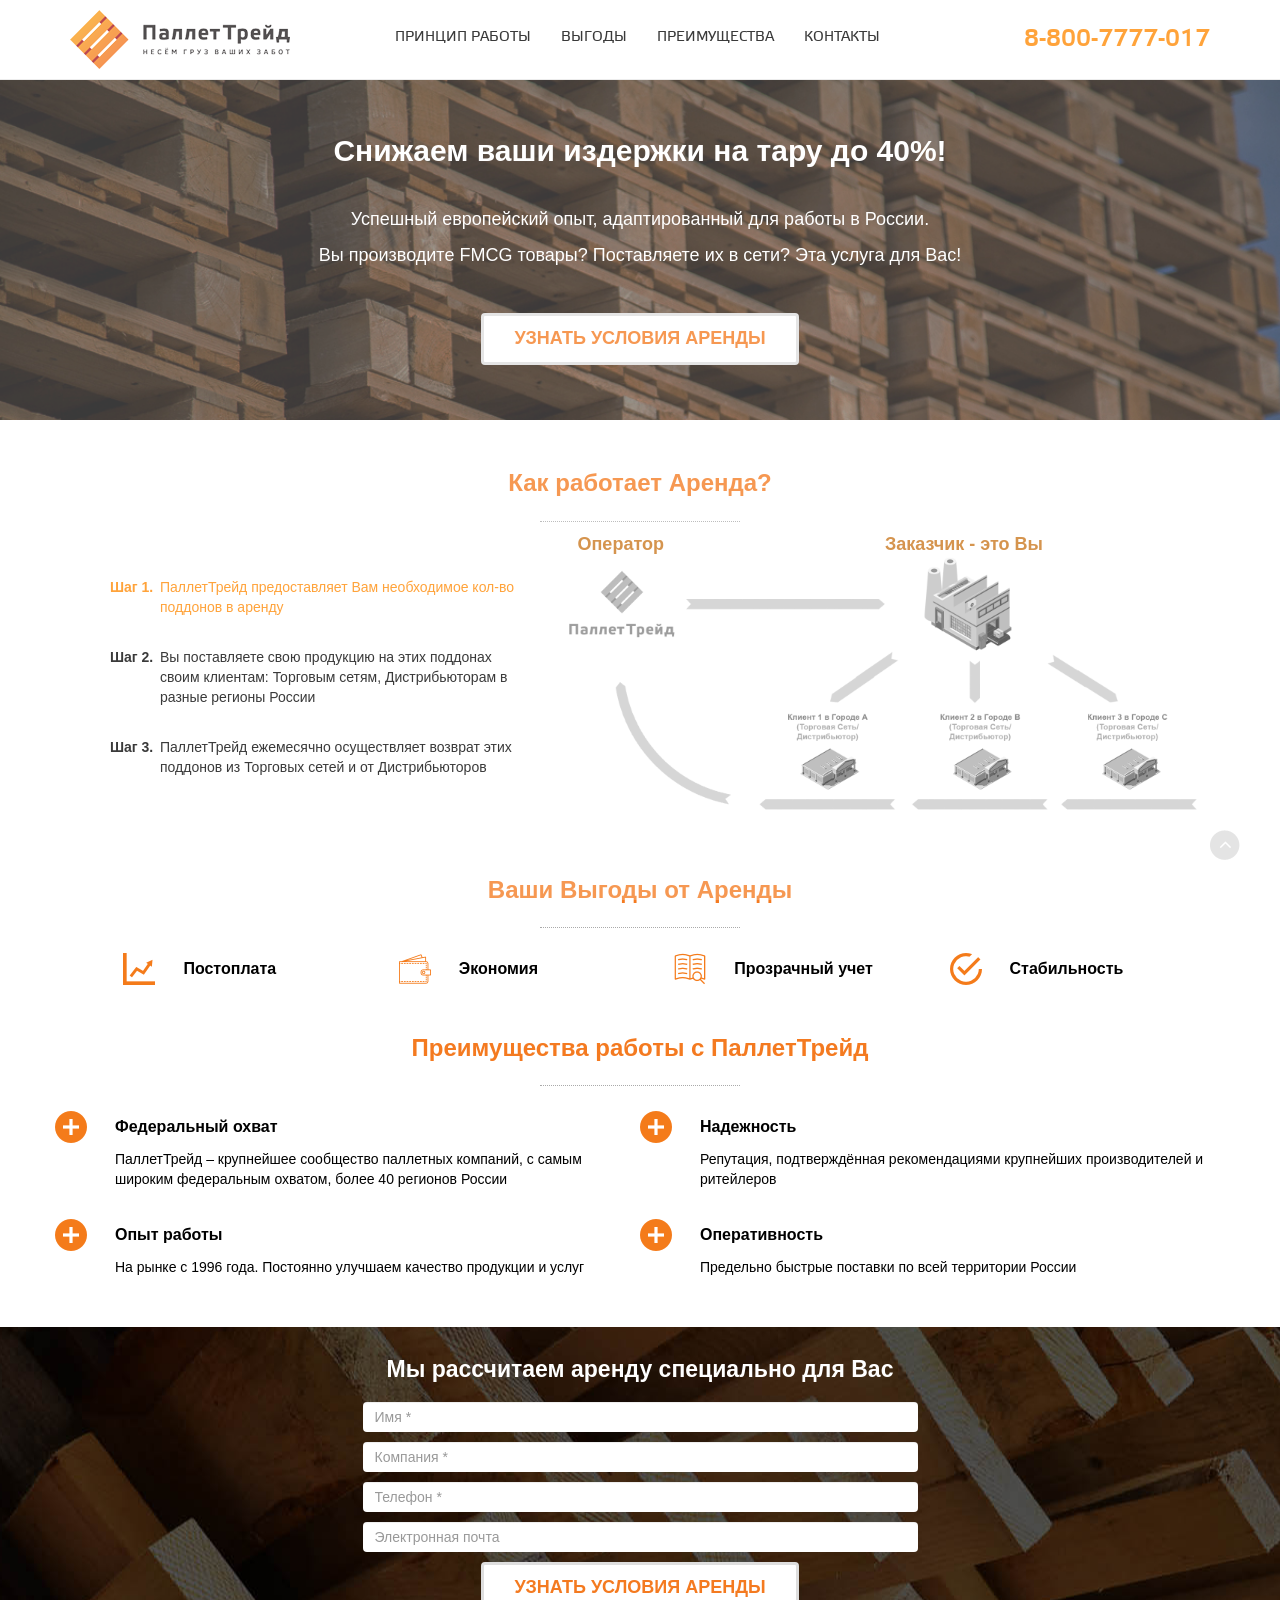
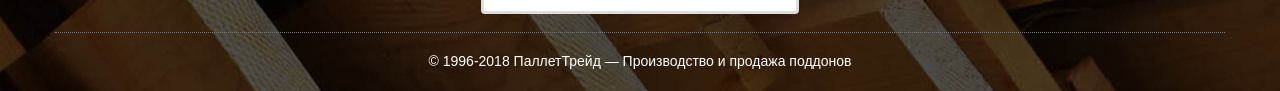
==== index.html @ 293eb20e "commit" ====
<!doctype html>
<html lang="ru">
<head>
    <!-- Define Charset -->
    <meta charset="UTF-8">
<!-- Google Tag Manager -->
<script>(function(w,d,s,l,i){w[l]=w[l]||[];w[l].push({'gtm.start':
new Date().getTime(),event:'gtm.js'});var f=d.getElementsByTagName(s)[0],
j=d.createElement(s),dl=l!='dataLayer'?'&l='+l:'';j.async=true;j.src=
'https://www.googletagmanager.com/gtm.js?id='+i+dl;f.parentNode.insertBefore(j,f);
})(window,document,'script','dataLayer','GTM-KV9QL2P');</script>
<!-- End Google Tag Manager -->
    <!-- Page Title -->
    <title>Аренда паллет</title>

    <!-- Responsive Metatag -->
    <meta name="viewport" content="width=device-width, initial-scale=1.0">
    <!-- Favicon -->
    <link rel="shortcut icon" href="assets/img/favicon.png">
    <!-- Stylesheet  -->
    <link rel="stylesheet" href="assets/fonts/Etelka-Web/stylesheet.css">
    <link rel="stylesheet" href="assets/css/font-awesome.min.css">
    <link rel="stylesheet" href="assets/css/animate.css">
    <link rel="stylesheet" href="assets/css/bootstrap.min.css">
    <link rel="stylesheet" href="assets/css/style.css">
    <link rel="stylesheet" href="assets/css/anim.css">
    <link rel="stylesheet" href="assets/css/media-queries.css">
</head>
<body>
<!-- Google Tag Manager (noscript) -->
<noscript><iframe src="https://www.googletagmanager.com/ns.html?id=GTM-KV9QL2P"
height="0" width="0" style="display:none;visibility:hidden"></iframe></noscript>
<!-- End Google Tag Manager (noscript) -->
<!-- Loader -->
<div class="loader">
    <div class="loader-img"></div>
</div>

<!-- Top menu -->
<nav class="navbar navbar-default navbar-fixed-top white-menu">
    <div class="container">
        <div class="navbar-header">
            <a href="/" class="logo-mobile">
                <img src="assets/img/logo-mobile.png"/>
            </a>
            <a href="tel:88007777017" class="phone-mobile"><i class="fa fa-phone"></i></a>
            <button type="button" class="navbar-toggle collapsed" data-toggle="collapse" data-target="#navbar-2"
                    aria-expanded="false" aria-controls="navbar">
                <span class="sr-only">Навигация</span>
                <span class="icon-bar"></span>
                <span class="icon-bar"></span>
                <span class="icon-bar"></span>
            </button>
        </div>
        <div id="navbar-2" class="navbar-collapse collapse">
            <a class="logo" href="#"><img src="assets/img/logo.png" alt="logo brand"></a>
            <ul class="nav navbar-nav main-menu">
                <li><a class="scroll-link" href="#services">Принцип работы</a></li>
                <li><a class="scroll-link" href="#more-services">Выгоды</a></li>
                <li><a class="scroll-link" href="#advantages">Преимущества</a></li>
                <li><a class="scroll-link" href="#footer">Контакты</a></li>
            </ul>
            <div class="contacts-top">
                <p class="one-phone">8-800-7777-017</p>
            </div>
        </div>
    </div>
</nav>

<section class="slider top-content">
    <div class="container">
        <div class="row">
            <div class="col-sm-8 col-sm-offset-2 text">
                <h1>Снижаем ваши издержки на тару до 40%!</h1>
                <p>Успешный европейский опыт, адаптированный для работы в России.</p>
                <p class="p-last">Вы производите FMCG товары? Поставляете их в сети? Эта услуга для Вас!</p>
                <div class="text-center">
                    <a class="btn btn-default scroll-link" href="#footer">УЗНАТЬ УСЛОВИЯ АРЕНДЫ</a>
                </div>
            </div>
        </div>
    </div>
</section>

<!-- Services -->
<section class="services-container section-container product-section">
    <div class="container">
        <div class="row title">
            <div class="col-sm-12" style="text-align: center;">
                <h3><b><span style="color: #f47a20;">Как работает Аренда?</span></b></h3>
                <div class="divider-1 wow fadeInUp"><span></span></div>
            </div>
        </div>
        <div class="row">
            <div class="col-md-5">
                <ul class="steps-pannel">
                    <li class="active step__first">
                        <span class="step__item step__num">Шаг 1.</span>
                        <span class="step__item step__desc">
                            ПаллетТрейд предоставляет Вам необходимое кол-во поддонов в аренду
                        </span>
                    </li>
                    <li class="">
                        <span class="step__item step__num">Шаг 2.</span>
                        <span class="step__item step__desc">
                            Вы поставляете свою продукцию на этих поддонах своим клиентам: Торговым сетям,
                            Дистрибьюторам в разные регионы России
                        </span>
                    </li>
                    <li class="">
                        <span class="step__item step__num">Шаг 3.</span>
                        <span class="step__item step__desc">
                            ПаллетТрейд ежемесячно осуществляет возврат этих поддонов из Торговых сетей и от
                            Дистрибьюторов
                        </span>
                    </li>
                </ul>
            </div>
            <div class="col-md-7">
                <div class="pt-shema" data-anim-type="four-steps">
                    <div class="shema-arc-motion obj3" id="obj4">
                        <div>
                            <img src="assets/img/anim-arenda/500x500-pallet5.png" alt=""/>
                        </div>
                    </div>
                    <div class="shema-arc-motion obj4" id="obj0">
                        <img src="assets/img/anim-arenda/500x500-pallet2.png" alt=""/>
                    </div>
                    <div class="shema-arc-motion obj5" id="obj1">
                        <img src="assets/img/anim-arenda/500x500-pallet2.png" alt=""/>
                    </div>
                    <div class="shema-arc-motion obj6" id="obj2">
                        <img src="assets/img/anim-arenda/500x500-pallet2.png" alt=""/>
                    </div>
                    <div class="shema-arc-motion obj7" id="obj3">
                        <img src="assets/img/anim-arenda/500x500-pallet2.png" alt=""/>
                    </div>
                    <img src="assets/img/anim-arenda/1740x800-arrow1-act.png" class="shema-background shema-main"
                         id="arrow1-act" alt=""/>
                    <img src="assets/img/anim-arenda/1740x800-arrow1-pas.png" class="shema-background"
                         id="arrow1-pas" alt=""/>
                    <img src="assets/img/anim-arenda/1740x800-arrow2-act.png" class="shema-background"
                         id="arrow2-act" alt=""/>
                    <img src="assets/img/anim-arenda/1740x800-arrow2-pas.png" class="shema-background"
                         id="arrow2-pas" alt=""/>
                    <img src="assets/img/anim-arenda/1740x800-arrows1-act.png" class="shema-background"
                         id="arrows1-act" alt=""/>
                    <img src="assets/img/anim-arenda/1740x800-arrows1-pas.png" class="shema-background"
                         id="arrows1-pas" alt=""/>
                    <img src="assets/img/anim-arenda/1740x800-arrows2-act.png" class="shema-background"
                         id="arrows2-act" alt=""/>
                    <img src="assets/img/anim-arenda/1740x800-arrows2-pas.png" class="shema-background"
                         id="arrows2-pas" alt=""/>
                    <img src="assets/img/anim-arenda/1740x800-factory-act.png" class="shema-background"
                         id="point1-act" alt=""/>
                    <img src="assets/img/anim-arenda/1740x800-factory-pas.png" class="shema-background"
                         id="point1-pas" alt=""/>
                    <img src="assets/img/anim-arenda/1740x800-shops-act.png" class="shema-background"
                         id="point2-act" alt=""/>
                    <img src="assets/img/anim-arenda/1740x800-shops-pas.png" class="shema-background"
                         id="point2-pas" alt=""/>
                    <img src="assets/img/anim-arenda/1740x800-logo-act.png" class="shema-background"
                         id="point3-act" alt=""/>
                    <img src="assets/img/anim-arenda/1740x800-logo-pas.png" class="shema-background"
                         id="point3-pas" alt=""/>
                    <div class="point1-name">Оператор</div>
                    <div class="point2-name">Заказчик - это Вы</div>
                </div>
            </div>
        </div>
    </div>
</section>

<!-- More services -->
<section class="more-services-container more-services">
    <div class="container">
        <div class="row title">
            <div class="col-sm-12" style="text-align: center;">
                <h3><b><span style="color: #f47a20;">Ваши Выгоды от Аренды</span></b></h3>
                <div class="divider-1 wow fadeInUp"><span></span></div>
            </div>
        </div>
        <div class="row" style="padding-left: 6%">
            <div class="col-md-3 iconned-col icon1">
                <p class="p">Постоплата</p>
            </div>
            <div class="col-md-3 iconned-col icon2">
                <p class="p">Экономия</p>
            </div>
            <div class="col-md-3 iconned-col icon3">
                <p class="p">Прозрачный учет</p>
            </div>
            <div class="col-md-3 iconned-col icon4">
                <p class="p">Стабильность</p>
            </div>
        </div>
    </div>
</section>

<!-- Blog -->
<section class="advantages-container">
    <div class="container">
        <div class="row title">
            <div class="col-sm-12" style="text-align: center;">
                <h3><b><span style="color: #f47a20;">Преимущества работы с ПаллетТрейд</span></b></h3>
                <div class="divider-1 wow fadeInUp"><span></span></div>
            </div>
        </div>
        <div class="row">
            <div class="col-sm-6 iconned-col icon5 wow fadeInLeft">
                <p class="p">Федеральный охват</p>
                <div>
                    <p>
                        ПаллетТрейд – крупнейшее сообщество паллетных компаний, с самым широким федеральным
                        охватом, более 40 регионов России
                    </p>
                </div>
            </div>
            <div class="col-sm-6 iconned-col icon5 wow fadeInLeft">
                <p class="p">Надежность</p>
                <div>
                    <p>Репутация, подтверждённая рекомендациями крупнейших производителей и ритейлеров</p>
                </div>
            </div>
        </div>
        <div class="row">
            <div class="col-sm-6 iconned-col icon5 wow fadeInLeft">
                <p class="p">Опыт работы</p>
                <div>
                    <p>На рынке с 1996 года. Постоянно улучшаем качество продукции и услуг</p>
                </div>
            </div>
            <div class="col-sm-6 iconned-col icon5 wow fadeInLeft">
                <p class="p">Оперативность</p>
                <div>
                    <p>Предельно быстрые поставки по всей территории России</p>
                </div>
            </div>
        </div>
    </div>
</section>

<!-- Footer -->

<footer>
    <section class="cta generic footer-container">
        <div class="container">
            <div class="row">
                <div class="col-sm-8 col-sm-offset-2 text">
                    <h3>Мы рассчитаем аренду специально для Вас</h3>
                </div>
            </div>
            <div class="row">
                <div class="col-sm-6 col-sm-offset-3">
                    <form enctype="multipart/form-data" method="post" id="feedback-form" accept-charset="utf-8"
                          class="row suscribe">
                        <div class="col-sm-12">
                            <input type="text" name="name" id="name" required placeholder="Имя *"
                                   x-autocompletetype="name" class="form-control">
                            <input name="comp" id="comp" required placeholder="Компания *" class="form-control">
                            <input name="tel" id="tel" required placeholder="Телефон *" class="form-control">
                            <input type="email" name="email" id="email" placeholder="Электронная почта"
                                   class="form-control">
                        </div>
                        <div class="text-center">
                            <button type="submit" id="submitFF" class="btn btn-default text-center">
                                УЗНАТЬ УСЛОВИЯ АРЕНДЫ
                            </button>
                        </div>
                    </form>
                </div>
            </div>
            <div class="row">
                <div class="footer-copyright">
                    &copy; 1996-2018 ПаллетТрейд — Производство и продажа поддонов
                </div>
            </div>
        </div>
    </section>
</footer>

<a href="#" class="scrollup"><i class="fa fa-angle-up"></i></a>

<!-- ======================= JQuery libs =========================== -->
<!-- jQuery -->
<script src="assets/js/jquery-1.11.1.min.js"></script>

<!-- Bootstrap -->
<script src="assets/js/bootstrap.min.js"></script>
<script src="assets/js/waypoints.min.js"></script>

<!--Scroll To-->
<!--<script src="js/nav/jquery.scrollTo.js"></script>-->
<!--<script src="js/nav/jquery.nav.js"></script>-->

<!-- Responsive Video -->
<!--<script src="js/jquery.fitvids.min.js"></script>-->
<!--<script src="js/jquery.placeholder.min.js"></script>-->

<!-- Fixed menu -->
<script src="assets/js/jquery-scrolltofixed.js"></script>

<!-- Video -->
<!--<script src="js/jquery.mb.YTPlayer.js"></script>-->

<!-- Custom -->
<script src="assets/js/script.js" type="text/javascript"></script>
<script src="assets/js/wow.min.js"></script>
<script src="assets/js/jquery.validate.min.js" type="text/javascript"></script>

<!-- Animate -->
<script type="text/javascript" src="assets/js/animate_schema.js"></script>
<script type="text/javascript">
    var animType = 'arenda';
</script>
<!-- ======================= End JQuery libs ======================= -->
</body>
</html>
---- assets/fonts/Etelka-Web/stylesheet.css ----
/* Generated by Font Squirrel (http://www.fontsquirrel.com) on October 8, 2015 */



@font-face {
    font-family: 'Etelka-Medium';
    src: url('etelkamedium-webfont.eot');
    src: local('Etelka-Medium'),
         url('etelkamedium-webfont.eot?#iefix') format('embedded-opentype'),
         url('etelkamedium-webfont.woff2') format('woff2'),
         url('etelkamedium-webfont.woff') format('woff'),
         url('etelkamedium-webfont.ttf') format('truetype'),
         url('etelkamedium-webfont.svg#etelka_medium_proregular') format('svg');
    font-weight: normal;
    font-style: normal;

}




@font-face {
    font-family: 'Etelka-Text';
    src: url('etelkatext-webfont.eot');
    src: local('Etelka-Text'),
         url('etelkatext-webfont.eot?#iefix') format('embedded-opentype'),
         url('etelkatext-webfont.woff2') format('woff2'),
         url('etelkatext-webfont.woff') format('woff'),
         url('etelkatext-webfont.ttf') format('truetype'),
         url('etelkatext-webfont.svg#etelka_text_proregular') format('svg');
    font-weight: normal;
    font-style: normal;

}
---- assets/css/style.css ----
a {
    text-decoration: none;
    outline: none;
    color: #ff8200;
}

a:hover, a:focus, a:active {
    color: #c9751a;
}

a:focus {
    text-decoration: none;
    outline: none;
}

a:hover {
    text-decoration: underline;
    outline: none;
}

body {
    padding-top: 79px;
    background: #fff;
    color: #333;
}

footer {
    color: #fff;
    padding: 40px 0 0 0;
}

footer h3 {
    margin-bottom: 20px;
    color: #fff;
    font-size: 23px;
    text-align: center;
}

.footer-social {
    padding-top: 20px;
}

.footer-social a {
    display: inline-block;
    width: 60px;
    height: 60px;
    margin-right: 6px;
    margin-bottom: 10px;
    padding-top: 7px;
    background: #666;
    -moz-border-radius: 50%;
    -webkit-border-radius: 50%;
    border-radius: 50%;
    font-size: 32px;
    color: #ddd;
    line-height: 40px;
    text-align: center;
}

.footer-social a:hover, .footer-social a:focus {
    background: #777;
    color: #eee;
}

.footer-social a i {
    vertical-align: middle;
}

.footer-copyright {
    margin-top: 18px;
    padding-top: 18px;
    border-top: 1px dotted #777;
}

.footer-copyright a {
    color: #ddd;
}

.footer-copyright a:hover, .footer-copyright a:focus {
    color: #eee;
}

h1, h2, h3, h4, h5, h6 {
    color: #333;
    /*	font-family: 'Raleway', sans-serif;*/
    font-weight: bold;
}

h1 {
    font-size: 30px;
    color: #fff;
}

h2 {
    font-size: 28px;
}

h3 {
    font-size: 24px;
}

h4 {
    font-size: 18px;
}

h5 {
    font-size: 14px;
}

h6 {
    font-size: 12px;
}

iframe {
    border: 0;
}

img {
    max-width: 100%;
}

p {
    color: #000000;
    font-size: 14px;
    font-weight: normal;
}

.p {
    padding-top: 5px;
    font-size: 16px;
    font-weight: bold;
}

/***** Loader *****/
.loader {
    position: fixed;
    top: 0;
    left: 0;
    right: 0;
    bottom: 0;
    width: 100%;
    height: 100%;
    background: #fff;
    overflow: hidden !important;
    z-index: 99999;
}

.loader-img {
    position: absolute;
    left: 50%;
    top: 50%;
    margin: -30px 0 0 -30px;
    width: 60px;
    height: 60px;
    background: url(../img/loading.gif) center center no-repeat;
}

.btn-default {
    background: #fff;
    border: solid 3px #dedede;
    color: #f47a20;
    font-size: 18px;
    font-weight: bolder;
    padding: 10px 30px;
    -webkit-transition: all 0.3s;
    -moz-transition: all 0.3s;
    transition: all 0.3s;
}

.btn-default:hover {
    background: transparent;
    border: solid 3px #f47a20;
    color: #f47a20;
}

.advantages-container {
    padding-top: 30px;
}

/***** More services *****/

.more-services {
    padding-top: 30px;
}

.more-services-box {
    margin-top: 30px;
    text-align: left;
}

.more-services-box .more-services-box-icon {
    width: 60px;
    height: 60px;
    margin: 0 auto;

    background: #ff8a38; /* Old browsers */
    background: -moz-linear-gradient(top, #ffb24b 0%, #ff8a38 100%); /* FF3.6+ */
    background: -webkit-gradient(linear, left top, left bottom, color-stop(0%, #ffb24b), color-stop(100%, #ff8a38)); /* Chrome,Safari4+ */
    background: -webkit-linear-gradient(top, #ffb24b 0%, #ff8a38 100%); /* Chrome10+,Safari5.1+ */
    background: -o-linear-gradient(top, #ffb24b 0%, #ff8a38 100%); /* Opera 11.10+ */
    background: -ms-linear-gradient(top, #ffb24b 0%, #ff8a38 100%); /* IE10+ */
    background: linear-gradient(to bottom, #ffb24b 0%, #ff8a38 100%); /* W3C */
    filter: progid:DXImageTransform.Microsoft.gradient(startColorstr='#ffb24b', endColorstr='#ff8a38', GradientType=0); /* IE6-9 */

    font-size: 32px;
    color: #fff;
    line-height: 60px;
    text-align: center;
    -moz-border-radius: 50%;
    -webkit-border-radius: 50%;
    border-radius: 50%;
}

.more-services-box h3 {
    margin-top: 0;
    padding: 0 0 10px 0;
}

.cta {
    background: #013371;
    color: #fff;
    text-align: center;
}

.cta h2 {
    color: #fff;
    font-size: 28px;
    text-transform: uppercase;
    font-weight: 600;
    word-spacing: -4px;
}

.cta a.btn-default {
    background: #fff;
    border: none;
    color: #f47a20
}

.cta a.btn-default:hover {
    background: #fff;
    color: #f47a20;
    border: solid 3px #f47a20;
}

.features {
    background: #fff;
}

.features .item {
    text-align: center;
    margin-bottom: 60px;
}

.features .item h2 {
    font-size: 20px;
    margin-top: 25px;
    text-transform: uppercase;
}

.features .item i {
    border-radius: 50px;
    border: solid 2px #e9eef1;
    color: #027bef;
    display: inline-block;
    font-size: 36px;
    margin-bottom: 10px;
    padding: 20px;
    width: 96px;
    height: 96px;
}

.features .item:hover a i {
    background: #027bef;
    color: #fff;
    border: solid 2px #027bef;
}

.form-control {
    border: none;
    border-radius: 4px;
    height: 30px;
    margin-bottom: 10px;
}

.form-control2 {
    /*	display:block; */
    width: 45%;
    height: 34px;
    padding: 6px 12px;
    font-size: 14px;
    line-height: 1.428571429;
    color: #555;
    vertical-align: middle;
    background: #fff none;
    border: 1px solid #ccc;
    border-radius: 4px;
    -webkit-box-shadow: inset 0 1px 1px rgba(0, 0, 0, 0.075);
    box-shadow: inset 0 1px 1px rgba(0, 0, 0, 0.075);
    -webkit-transition: border-color ease-in-out .15s, box-shadow ease-in-out .15s;
    transition: border-color ease-in-out .15s, box-shadow ease-in-out .15s
}

.form-control2 {
    border: none;
    border-radius: 4px;
    height: 30px;
    margin-bottom: 10px;
}

.generic {
    padding: 10px 0 20px 0;
    background-size: cover;
    background: url(../img/img-footer2.jpg) center center;
    position: relative;
}

.modal .modal-body figure {
    border: 1px solid rgba(0, 0, 0, 0.1);
    margin: 10px 0 0 0;
    padding: 5px;
}

/***** Top menu *****/

.nav.navbar-nav.navbar-right.login-menu > li > a, .login-menu > li > a {
    text-transform: uppercase;
    color: #000;

    position: relative;
    display: block;
    padding: 10px 15px 10px 25px;
}

.nav.navbar-nav.navbar-right.login-menu > li:last-child > a, .login-menu > li:last-child > a {
    padding-right: 0px;
}

.nav.navbar-nav.navbar-right.login-menu > li > a i, .login-menu > li > a i {
    color: #ADADAD;
    float: left;
    margin-left: -24px;
    margin-top: -3px;
    font-size: 24px;
}

.nav.navbar-nav.navbar-right.login-menu > li > a:hover i, .login-menu > li > a:hover i {
    color: #ff8200;
}

.nav.navbar-nav.main-menu > li > a {
    text-transform: uppercase;
    color: #000;
    padding-left: 15px;
    padding-right: 15px;
    position: relative;
    z-index: 2;
}

.nav.navbar-nav.main-menu > li > a.have-icon {
    padding-right: 33px;
}

.nav.navbar-nav.main-menu > li > a i {
    color: #ff8200;
    position: absolute;
    top: 11px;
    right: 15px;
}

.nav.navbar-nav.main-menu > li > a:hover {
    color: #ff8800;
}

.nav.navbar-nav.main-menu > li > a.active {
    color: #ff8800;
    text-decoration: underline;
}

.main-menu {
    margin: 15px 0;
    font-family: 'Etelka-Text';
    font-size: 14px;
}

/* Menu */

.nav > li {
    position: static;
}

.navbar-default {
    background-color: #ffffff;
}

.navbar-default .navbar-nav > li > a {
    color: #ADADAD;
}

.navbar-default .navbar-nav > .open > a, .navbar-default .navbar-nav > .open > a:hover, .navbar-default .navbar-nav > .open > a:focus {
    background: none;
}

.contacts-top {
    float: right;
    text-align: right;
}

.navbar-default .navbar-toggle {
    border: none;
    border-radius: 0;
    margin: 0 10px 0 0;
    padding: 7px 0;
}

.navbar-default .navbar-toggle:hover, .navbar-default .navbar-toggle:focus {
    background: none;
}

.navbar-toggle .icon-bar {
    width: 32px;
}

.navbar-toggle .icon-bar + .icon-bar {
    margin-top: 10px;
}

.navbar-default .navbar-toggle .icon-bar {
    background: #f78d1e;
}

.container > .navbar-header {
    margin: 17px 0;
}

.logo-mobile {
    left: 23px;
    position: absolute;
    display: none;
}

.phone-mobile {
    position: absolute;
    width: 60px;
    text-align: center;
    left: 0;
    right: 0;
    margin: 0 auto;
    font-size: 40px;
    height: 40px;
    line-height: 40px;
    display: none;
}

.phone-mobile:hover, .phone-mobile:focus, .phone-mobile:active {
    text-decoration: none;
    outline: none;
}

.logo img {
    margin: 10px 0;
    float: left;
}

.navbar-default .social-menu > li > a {
    font-size: 24px;
}

.navbar-default .social-menu > li > a:hover {
    color: #ff8200;
    text-decoration: none;
}

.panel-default > .panel-heading {
    background: #fff;
    border-color: #e9eef2;
    color: #027bef;
    cursor: pointer;
    text-transform: uppercase;
    -webkit-transition: all 0.3s;
    -moz-transition: all 0.3s;
    transition: all 0.3s;
}

.panel-default > .panel-heading:hover {
    background: #027bef;
    color: #fff;
}

.panel-default > .panel-heading + .panel-collapse .panel-body {
    color: #8495a5;
}

.slider {
    background: url(../img/poddon.jpg);
    padding: 0 0 55px 0;
    background-size: 100%;
}

.slider h1, .slider h2, .slider h3, .slider h4, .slider p {
    color: #fff;
    text-align: center;
}

.slider h1 {
    margin-top: 55px;
    margin-bottom: 40px;
}

.slider h2 {
    font-size: 52px;
    font-weight: 800;
}

.slider h3 {
    font-size: 26px;
    font-weight: 300;
}

.slider h4 {
    font-size: 24px;
    font-weight: 300;
    line-height: 30px;
}

.slider hr {
    border-top: 1px dotted #363636;
}

.slider p {
    font-size: 18px;
}

.slider .p-last {
    margin-bottom: 45px;
}

.table {
    background: #fff;
}

.table .table-list {
    border: solid 1px #dedede;
    list-style: none;
    padding: 0;
    text-align: center;
}

.table .table-list:hover {
    background: #0058ad;
}

.table .table-list:hover .table-price {
    background: #fff;
    color: #027BEF;
}

.table .table-list:hover li {
    color: #fff;
    border-bottom: solid 1px #216cb4;
}

.table .table-list:hover .btn-default {
    border: solid 3px #669bce;
    background: #0058ad;
    color: #fff;
}

.table .table-list li {
    border-bottom: solid 1px #dedede;
    color: #8495A5;
    font-size: 14px;
    font-weight: 400;
    padding: 10px;
}

.table .table-list .table-button {
    padding: 20px;
}

.table .table-list .table-header {
    background: #027BEF;
    color: #fff;
    font-size: 18px;
    font-weight: 600;
    padding: 15px 25px;
    text-transform: uppercase;
}

.table .table-list .table-price {
    background: #f5f5f5;
    padding-bottom: 25px;
    color: #46627E;
    font-size: 36px;
    font-weight: 300;
}

.testimonials {
    background: url("../img/map.png") no-repeat center center;
    background-size: auto;
}

.testimonials .date {
    background: #fff;
    border: 1px solid #949bb0;
    border-radius: 100px;
    height: 144px;
    margin: 0 auto 10px auto;
    position: relative;
    text-align: center;
    width: 144px;
}

.testimonials .date h5 {
    color: #46627e;
    font-size: 24px;
    font-weight: 300;
    margin: 43px 0 0 0;
}

.testimonials .date:hover {
    background: #027bef;
    border: 1px solid #027bef;
}

.testimonials .date:hover h5 {
    color: #fff;
}

.testimonials .item-testimonial {
    background: #fff;
    border: 1px solid #e9eef2;
    margin-bottom: 25px;
    padding: 10px 20px;
    position: relative;
}

.testimonials .item-testimonial h3 {
    color: #027bef;
    font-size: 18px;
    font-weight: 300;
}

.testimonials .item-testimonial h4 {
    color: #46627e;
    font-size: 14px;
    letter-spacing: 2px;
    text-transform: uppercase;
}

.testimonials .container_item {
    margin-left: 0px;
    padding-left: 30px;
}

.title {
    text-align: left;
}

.title h2 {
    text-transform: uppercase;
}

.top-bar {
    background: #f1f2f6;
    line-height: 1;
    padding: 20px 0;
}

.top-bar a {
    color: #9199ae;
    font-size: 20px;
    vertical-align: middle;
}

.top-bar a:hover {
    color: #f47a20;
}

.top-bar p {
    margin: 12px 0;
}

.top-bar .social-media {
    text-align: center;
}

.top-bar .data-info {
    text-align: center;
}

.upcoming {
    background: #fff;
}

.scrollup i {
    display: none;
}

.video {
    width: 100%;
    padding: 0;
    margin-bottom: 20px;
}

.video_fullscreen {
    display: none;
}

.video iframe {
    position: absolute;
    top: 0;
    left: 0;
    width: 100%;
    height: 100%;
    border: none;
}

.main-icon {
    width: 100%;
    text-align: center;
    padding-top: 40px;
    margin-bottom: 60px;
}

.main-icon :hover {
    color: #272727;

}

/**************************************************************/
.panel {
    font-size: 21px;
}

.panel :hover {
    color: #f47a20;
    font-size: 21px;
}

.popup {
    display: inline-block; /* Строчно-блочный элемент */
    position: relative; /* Относительное позиционирование */
}

.popup:hover::after {
    content: attr(data-popup); /* Выводим текст */
    position: absolute; /* Абсолютное позиционирование */
    left: 95%;
    top: -15%; /* Положение подсказки */
    z-index: 1;
    background: rgba(255, 255, 230, 0); /* Полупрозрачный цвет фона */
    font-size: 14px; /* Размер текста подсказки */
    padding: 5px 20px; /* Поля */
    white-space: nowrap;
    /*    border: 1px solid #fff; *//* Параметры рамки */
}

.poster {
    position: relative;
    margin: 100px auto;
    /*    background:#ff6600; */
    height: 128px;
    /*   width:150px; */
}

.descr {
    display: none;
    margin-left: -150px;
    padding: 10px;
    margin-top: 17px;
    background: #fff;
    /*    height:200px; */
    width: 190%;
    -moz-box-shadow: 0 5px 5px rgba(0, 0, 0, 0.3);
    -webkit-box-shadow: 0 5px 5px rgba(0, 0, 0, 0.3);
    box-shadow: 0 5px 5px rgba(0, 0, 0, 0.3);
    color: #333;
    text-align: left;
}

.descr2 {
    display: none;
    margin-left: -170px;
    padding: 10px;
    margin-top: 17px;
    background: #fff;
    /*    height:200px; */
    width: 218%;
    -moz-box-shadow: 0 5px 5px rgba(0, 0, 0, 0.3);
    -webkit-box-shadow: 0 5px 5px rgba(0, 0, 0, 0.3);
    box-shadow: 0 5px 5px rgba(0, 0, 0, 0.3);
    color: #333;
    text-align: left;
}

.descr3 {
    display: none;
    margin-left: -228px;
    padding: 10px;
    margin-top: 17px;
    background: #fff;
    /*    height:200px; */
    width: 165%;
    -moz-box-shadow: 0 5px 5px rgba(0, 0, 0, 0.3);
    -webkit-box-shadow: 0 5px 5px rgba(0, 0, 0, 0.3);
    box-shadow: 0 5px 5px rgba(0, 0, 0, 0.3);
    color: #333;
    text-align: left;
}

.descr4 {
    display: none;
    margin-left: -150px;
    padding: 10px;
    margin-top: 17px;
    background: #fff;
    /*    height:200px; */
    width: 165%;
    -moz-box-shadow: 0 5px 5px rgba(0, 0, 0, 0.3);
    -webkit-box-shadow: 0 5px 5px rgba(0, 0, 0, 0.3);
    box-shadow: 0 5px 5px rgba(0, 0, 0, 0.3);
    color: #333;
    text-align: left;
}

.poster:hover .descr {
    display: inline-block;
    position: absolute;
    top: 120px;
    z-index: 9999;
    color: #333;
}

.poster:hover .descr2 {
    display: inline-block;
    position: absolute;
    top: 120px;
    z-index: 9999;
    color: #333;
}

.poster:hover .descr3 {
    display: inline-block;
    position: absolute;
    top: 120px;
    z-index: 9999;
    color: #333;
}

.poster:hover .descr4 {
    display: inline-block;
    position: absolute;
    top: 120px;
    z-index: 9999;
    color: #333;
}

.icon1, .icon2, .icon3, .icon4 {
    height: 32px;
}

.icon1 {
    background: url('../img/loss-chart_32.png') no-repeat;
}

.icon2 {
    background: url('../img/wallet_32.png') no-repeat;
}

.icon3 {
    background: url('../img/book_32.png') no-repeat;
}

.icon4 {
    background: url('../img/tick-inside-circle_32.png') no-repeat;
}

.icon5 {
    background: url('../img/005-add-button-inside-black-circle.png') no-repeat;
}

/***** Divider *****/

.divider-1 span {
    display: inline-block;
    width: 200px;
    border-bottom: 1px dotted #aaa;
}

.one-phone {
    margin: 22px 0;
    color: #ff8800;
    font-size: 24px;
    font-family: 'Etelka-Medium';
}

.product-section {
    padding-top: 30px;
}

.product-section .product-description {
    margin-bottom: 20px;
}

.product-section h1 {
    text-transform: uppercase;
    color: #000;
    font-size: 40px;
    font-family: 'Etelka-Text';
    letter-spacing: -0.5px;
    margin: -6px 0 20px;
    line-height: normal;
}

.text-section ul {
    padding-left: 20px;
    list-style-type: none;
}

.text-section li {
    position: relative;
}

.steps {
    list-style-type: none;
    padding: 0;
    display: table;
    width: 100%;
    margin: 0 0 10px;
}

.steps li {
    display: table-cell;
    padding: 0;
    border: 2px solid white;
    color: white;
    border-radius: 4px;
    width: 20%;
    position: relative;
    text-align: center;
    box-sizing: content-box;
}

.steps li:first-child {
    z-index: 10;
}

.steps li:nth-child(2) {
    z-index: 9;
}

.steps li:nth-child(3) {
    z-index: 8;
}

.steps li:nth-child(4) {
    z-index: 7;
}

.steps li:nth-child(5) {
    z-index: 6;
}

.steps li:before {
    content: '';
    position: absolute;
    width: 0;
    height: 0;
    border-left: 22px solid #BFBFBF;
    top: 1px;
    right: -19px;
    border-top: 20px solid transparent;
    border-bottom: 19px solid transparent;
    z-index: 1;
}

.steps li:after {
    content: '';
    position: absolute;
    width: 0;
    height: 0;
    border-left: 27px solid white;
    top: -3px;
    right: -23px;
    border-top: 24px solid transparent;
    border-bottom: 24px solid transparent;
}

.steps li:last-child::before, .steps li:last-child::after {
    display: none;
}

.steps li.active:before, .steps li.active:hover:before {
    border-left-color: #ff8200;
}

.steps a {
    color: white;
    font-size: 16px;
    font-weight: bold;
    letter-spacing: -0.5px;
    position: relative;
    z-index: 2;
    display: block;
    padding: 10px 0 8px 15px;
    height: 40px;
    background: #BFBFBF;
    border-radius: 6px;
}

.steps li:last-child a {
    /*padding-left: 10px;*/
}

.steps li:first-child a {
    padding-left: 0;
}

.steps li.active a, .steps li.active:hover a {
    background: #ff8200;
}

.steps li:hover:before {
    border-left-color: #c9751a;
}

.steps li:hover a {
    background: #c9751a;
}

.steps-pannel {
    list-style-type: none;
    display: block;
}

.step__item {
    display: block;
    float: left;
    font-size: 14px;
    color: #000;
    margin: 10px 0 20px;
}

.step__num {
    font-weight: bold;
    width: 50px;
}

.step__desc {
    width: calc(100% - 50px);
}

.steps-pannel li.active .step__item {
    color: #ff8800;
}

.product-section .btn-default {
    width: 100%;
    font-family: 'Etelka-Medium';
    font-size: 16px;
    font-weight: normal;
    padding: 5px 80px;
    margin-top: 3px;
    color: #ffffff;
    background-color: #ff8800;
    border-color: #ff8800;
}

.product-section .btn-default:hover {
    color: #ffffff;
    background-color: #cc6d00;
    border-color: #c26700;
}

.product-section .btn:hover, .btn:focus, .btn.focus {
    color: #ffffff;
    text-decoration: none;
}

.order-section {
    padding-top: 50px;
    padding-bottom: 50px;
    background: #EFEFEF;
    position: relative;

}

.order-section:before {
    content: '';
    display: block;
    width: 70px;
    height: 70px;
    position: absolute;
    top: -35px;
    background: white;
    transform: rotate(45deg);
    left: 50%;
    margin-left: -35px;
}

.no-arrow-section:before {
    display: none;
}

.order-section h3 {
    text-align: center;
    margin-bottom: 40px;
}

.order-section h4 {
    text-align: center;
    margin-top: 40px;
    font-weight: bold;
}

.order-col button, .order-col .btn {
    width: 100%;
    margin-top: 30px;
}

.order-col.bottom-margin {
    margin-bottom: 30px;
}

.iconned-col {
    margin-top: 20px;
    padding-left: 60px;
    position: relative;
}
---- assets/css/anim.css ----
.pt-shema {
    position: relative;
}

.pt-shema img.shema-background {
    position: absolute;
    top: 0;
    left: 0;
    width: 100%;
    opacity: 0;
    -webkit-transition: opacity 2s;
    -moz-transition: opacity 2s;
    -o-transition: opacity 2s;
    transition: opacity 2s;
}

.pt-shema.started img.shema-background {
    -webkit-transition: opacity 0.5s;
    -moz-transition: opacity 0.5s;
    -o-transition: opacity 0.5s;
    transition: opacity 0.5s;
}

.pt-shema img.shema-main {
    position: relative;
}

.pt-shema img.shema-background.fade-in {
    opacity: 1;
}

.shema-arc-motion {
    position: absolute;
    top: -3.7%; /*according to images sies*/
    bottom: 0;
    left: -1.65%; /*according to images sies*/
    margin-top: auto;
    margin-bottom: auto;
    height: 25%; /*according to images sies*/
    width: 50%;
    box-sizing: border-box;

    -webkit-transform-origin: 100% 50%;
    -moz-transform-origin: 100% 50%;
    -o-transform-origin: 100% 50%;
    transform-origin: 100% 50%;
}

.shema-arc-motion > div {
    position: absolute;
    top: 0;
    bottom: 0;
    left: 0;
    width: 50%; /*according to images sies*/
}

.shema-arc-motion img {
    position: absolute;
    top: 0;
    bottom: 0;
    margin: auto;
    left: 0;
    right: 0;
    height: 20%;
    opacity: 0;
}

.shema-arc-motion.show, .shema-arc-motion.show > div {
    -webkit-transition: transform 1s;
    -moz-transition: transform 1s;
    -o-transition: transform 1s;
    transition: transform 1s;
}

.shema-arc-motion.show img {
    height: 100%;
    -webkit-transition: height 0.5s ease-out .6s, opacity 0.3s linear;
    -moz-transition: height 0.5s ease-out .6s, opacity 0.3s linear;
    -o-transition: height 0.5s ease-out .6s, opacity 0.3s linear;
    transition: height 0.5s ease-out .6s, opacity 0.3s linear;
    opacity: 1;
}

.shema-arc-motion.hide img {
    height: 20%;
    opacity: 0;
    -webkit-transition-delay: 0s, 0.7s;
    -moz-transition-delay: 0s, 0.7s;
    -o-transition-delay: 0s, 0.7s;
    transition-delay: 0s, 0.7s;
    -webkit-transition-timing-function: ease-out, linear;
    -moz-transition-timing-function: ease-out, linear;
    -o-transition-timing-function: ease-out, linear;
    transition-timing-function: ease-out, linear;
}

.shema-arc-motion.hide, .shema-arc-motion.hide > div {
    -webkit-transition: transform 1s ease-in;
    -moz-transition: transform 1s ease-in;
    -o-transition: transform 1s ease-in;
    transition: transform 1s ease-in;
}

.shema-arc-motion.obj1 {
    -webkit-transform: rotate(30deg);
    -moz-transform: rotate(30deg);
    -o-transform: rotate(30deg);
    transform: rotate(30deg);
}

.shema-arc-motion.obj1 > div {
    -webkit-transform: rotate(-30deg);
    -moz-transform: rotate(-30deg);
    -o-transform: rotate(-30deg);
    transform: rotate(-30deg);
}

.shema-arc-motion.obj1.show {
    -webkit-transform: rotate(90deg);
    -moz-transform: rotate(90deg);
    -o-transform: rotate(90deg);
    transform: rotate(90deg);
}

.shema-arc-motion.obj1.show > div {
    -webkit-transform: rotate(-90deg);
    -moz-transform: rotate(-90deg);
    -o-transform: rotate(-90deg);
    transform: rotate(-90deg);
}

.shema-arc-motion.obj1.hide {
    -webkit-transform: rotate(150deg);
    -moz-transform: rotate(150deg);
    -o-transform: rotate(150deg);
    transform: rotate(150deg);
}

.shema-arc-motion.obj1.hide > div {
    -webkit-transform: rotate(-150deg);
    -moz-transform: rotate(-150deg);
    -o-transform: rotate(-150deg);
    transform: rotate(-150deg);
}

.shema-arc-motion.obj2 {
    -webkit-transform: rotate(150deg);
    -moz-transform: rotate(150deg);
    -o-transform: rotate(150deg);
    transform: rotate(150deg);
}

.shema-arc-motion.obj2 > div {
    -webkit-transform: rotate(-150deg);
    -moz-transform: rotate(-150deg);
    -o-transform: rotate(-150deg);
    transform: rotate(-150deg);
}

.shema-arc-motion.obj2.show {
    -webkit-transform: rotate(210deg);
    -moz-transform: rotate(210deg);
    -o-transform: rotate(210deg);
    transform: rotate(210deg);
}

.shema-arc-motion.obj2.show > div {
    -webkit-transform: rotate(-210deg);
    -moz-transform: rotate(-210deg);
    -o-transform: rotate(-210deg);
    transform: rotate(-210deg);
}

.shema-arc-motion.obj2.hide {
    -webkit-transform: rotate(270deg);
    -moz-transform: rotate(270deg);
    -o-transform: rotate(270deg);
    transform: rotate(270deg);
}

.shema-arc-motion.obj2.hide > div {
    -webkit-transform: rotate(-270deg);
    -moz-transform: rotate(-270deg);
    -o-transform: rotate(-270deg);
    transform: rotate(-270deg);
}

.shema-arc-motion.obj2.reverce {
    -webkit-transform: rotate(270deg);
    -moz-transform: rotate(270deg);
    -o-transform: rotate(270deg);
    transform: rotate(270deg);
}

.shema-arc-motion.obj2.reverce > div {
    -webkit-transform: rotate(-270deg);
    -moz-transform: rotate(-270deg);
    -o-transform: rotate(-270deg);
    transform: rotate(-270deg);
}

.shema-arc-motion.obj2.reverce.show {
    -webkit-transform: rotate(210deg);
    -moz-transform: rotate(210deg);
    -o-transform: rotate(210deg);
    transform: rotate(210deg);
}

.shema-arc-motion.obj2.reverce.show > div {
    -webkit-transform: rotate(-210deg);
    -moz-transform: rotate(-210deg);
    -o-transform: rotate(-210deg);
    transform: rotate(-210deg);
}

.shema-arc-motion.obj2.reverce.hide {
    -webkit-transform: rotate(150deg);
    -moz-transform: rotate(150deg);
    -o-transform: rotate(150deg);
    transform: rotate(150deg);
}

.shema-arc-motion.obj2.reverce.hide > div {
    -webkit-transform: rotate(-150deg);
    -moz-transform: rotate(-150deg);
    -o-transform: rotate(-150deg);
    transform: rotate(-150deg);
}

.shema-arc-motion.obj3 {
    margin: 10% 10%;
    -webkit-transform: rotate(270deg);
    -moz-transform: rotate(270deg);
    -o-transform: rotate(270deg);
    transform: rotate(270deg);
}

.shema-arc-motion.obj3 > div {
    -webkit-transform: rotate(-270deg);
    -moz-transform: rotate(-270deg);
    -o-transform: rotate(-270deg);
    transform: rotate(-270deg);
}

.shema-arc-motion.obj3.show {
    top: -25%;
    left: -12%;
    -webkit-transform: rotate(320deg);
    -moz-transform: rotate(320deg);
    -o-transform: rotate(320deg);
    transform: rotate(320deg);
}

.shema-arc-motion.obj3.show > div {
    -webkit-transform: rotate(-330deg);
    -moz-transform: rotate(-330deg);
    -o-transform: rotate(-330deg);
    transform: rotate(-330deg);
}

.shema-arc-motion.obj3.hide {
    -webkit-transform: rotate(360deg);
    -moz-transform: rotate(360deg);
    -o-transform: rotate(360deg);
    transform: rotate(360deg);
}

.shema-arc-motion.obj3.hide > div {
    -webkit-transform: rotate(-360deg);
    -moz-transform: rotate(-360deg);
    -o-transform: rotate(-360deg);
    transform: rotate(-360deg);
}

.shema-arc-motion.obj3.reverce {
    -webkit-transform: rotate(390deg);
    -moz-transform: rotate(390deg);
    -o-transform: rotate(390deg);
    transform: rotate(390deg);
}

.shema-arc-motion.obj3.reverce > div {
    -webkit-transform: rotate(-390deg);
    -moz-transform: rotate(-290deg);
    -o-transform: rotate(-290deg);
    transform: rotate(-290deg);
}

.shema-arc-motion.obj3.reverce.show {
    -webkit-transform: rotate(330deg);
    -moz-transform: rotate(330deg);
    -o-transform: rotate(330deg);
    transform: rotate(330deg);
}

.shema-arc-motion.obj3.reverce.show > div {
    -webkit-transform: rotate(-330deg);
    -moz-transform: rotate(-330deg);
    -o-transform: rotate(-330deg);
    transform: rotate(-330deg);
}

.shema-arc-motion.obj3.reverce.hide {
    -webkit-transform: rotate(270deg);
    -moz-transform: rotate(270deg);
    -o-transform: rotate(270deg);
    transform: rotate(270deg);
}

.shema-arc-motion.obj3.reverce.hide > div {
    -webkit-transform: rotate(-270deg);
    -moz-transform: rotate(-270deg);
    -o-transform: rotate(-270deg);
    transform: rotate(-270deg);
}

.shema-arc-motion.obj4 {
    position: absolute;
    margin: 5% 15%;
    height: 25%;
    width: 25%;
    -webkit-transition: 1.9s;
    -moz-transition: 1.9s;
    -o-transition: 1.9s;
    transition: 1.9s;
}

.shema-arc-motion.obj4 > img {
    position: absolute;
    margin: auto;
    top: 0;
    bottom: 0;
    left: 0;
    right: 0;
    height: 20%;
    opacity: 0;
}

.shema-arc-motion.obj4.show {
    top: -10%;
    left: 10%;
}

.shema-arc-motion.obj4.show > img {
    height: 100%;
    -webkit-transition: height 0.5s ease-out .6s, opacity 0.3s linear;
    -moz-transition: height 0.5s ease-out .6s, opacity 0.3s linear;
    -o-transition: height 0.5s ease-out .6s, opacity 0.3s linear;
    transition: height 0.5s ease-out .6s, opacity 0.3s linear;
    opacity: 1;
}

.shema-arc-motion.obj4.hide {
    top: 10%;
    left: 40%;
    /*z-index: 10;*/
}

.shema-arc-motion.obj4.hide > img {
    height: 20%;
    opacity: 0;
    -webkit-transition-delay: 0s, 0.7s;
    -moz-transition-delay: 0s, 0.7s;
    -o-transition-delay: 0s, 0.7s;
    transition-delay: 0s, 0.7s;
    -webkit-transition-timing-function: ease-out, linear;
    -moz-transition-timing-function: ease-out, linear;
    -o-transition-timing-function: ease-out, linear;
    transition-timing-function: ease-out, linear;
}

.shema-arc-motion.obj5 {
    position: absolute;
    margin: 15% 60%;
    height: 25%;
    width: 25%;
    -webkit-transition: 1.9s;
    -moz-transition: 1.9s;
    -o-transition: 1.9s;
    transition: 1.9s;
}

.shema-arc-motion.obj5 > img {
    position: absolute;
    margin: auto;
    top: 0;
    bottom: 0;
    left: 0;
    right: 0;
    height: 20%;
    opacity: 0;
}

.shema-arc-motion.obj5.show > img {
    height: 100%;
    -webkit-transition: height 0.5s ease-out .6s, opacity 0.3s linear;
    -moz-transition: height 0.5s ease-out .6s, opacity 0.3s linear;
    -o-transition: height 0.5s ease-out .6s, opacity 0.3s linear;
    transition: height 0.5s ease-out .6s, opacity 0.3s linear;
    opacity: 1;
}

.shema-arc-motion.obj5.hide {
    top: 50%;
    left: 20%;
    /*z-index: 10;*/
}

.shema-arc-motion.obj5.hide > img {
    height: 20%;
    opacity: 0;
    -webkit-transition-delay: 0s, 0.7s;
    -moz-transition-delay: 0s, 0.7s;
    -o-transition-delay: 0s, 0.7s;
    transition-delay: 0s, 0.7s;
    -webkit-transition-timing-function: ease-out, linear;
    -moz-transition-timing-function: ease-out, linear;
    -o-transition-timing-function: ease-out, linear;
    transition-timing-function: ease-out, linear;
}

.shema-arc-motion.obj6 {
    position: absolute;
    margin: 16% 49%;
    height: 25%;
    width: 25%;
    -webkit-transition: 1.9s;
    -moz-transition: 1.9s;
    -o-transition: 1.9s;
    transition: 1.9s;
}

.shema-arc-motion.obj6 > img {
    position: absolute;
    margin: auto;
    top: 0;
    bottom: 0;
    left: 0;
    right: 0;
    height: 20%;
    opacity: 0;
}

.shema-arc-motion.obj6.show > img {
    height: 100%;
    -webkit-transition: height 0.5s ease-out .6s, opacity 0.3s linear;
    -moz-transition: height 0.5s ease-out .6s, opacity 0.3s linear;
    -o-transition: height 0.5s ease-out .6s, opacity 0.3s linear;
    transition: height 0.5s ease-out .6s, opacity 0.3s linear;
    opacity: 1;
}

.shema-arc-motion.obj6.hide {
    top: 40%;
    left: 0;
    /*z-index: 10;*/
}

.shema-arc-motion.obj6.hide > img {
    height: 20%;
    opacity: 0;
    -webkit-transition-delay: 0s, 0.7s;
    -moz-transition-delay: 0s, 0.7s;
    -o-transition-delay: 0s, 0.7s;
    transition-delay: 0s, 0.7s;
    -webkit-transition-timing-function: ease-out, linear;
    -moz-transition-timing-function: ease-out, linear;
    -o-transition-timing-function: ease-out, linear;
    transition-timing-function: ease-out, linear;
}

.shema-arc-motion.obj7 {
    position: absolute;
    margin: 15% 44%;
    height: 25%;
    width: 25%;
    -webkit-transition: 1.9s;
    -moz-transition: 1.9s;
    -o-transition: 1.9s;
    transition: 1.9s;
}

.shema-arc-motion.obj7 > img {
    position: absolute;
    margin: auto;
    top: 0;
    bottom: 0;
    left: 0;
    right: 0;
    height: 20%;
    opacity: 0;
}

.shema-arc-motion.obj7.show > img {
    height: 100%;
    -webkit-transition: height 0.5s ease-out .6s, opacity 0.3s linear;
    -moz-transition: height 0.5s ease-out .6s, opacity 0.3s linear;
    -o-transition: height 0.5s ease-out .6s, opacity 0.3s linear;
    transition: height 0.5s ease-out .6s, opacity 0.3s linear;
    opacity: 1;
}

.shema-arc-motion.obj7.hide {
    top: 40%;
    left: -15%;
    /*z-index: 10;*/
}

.shema-arc-motion.obj7.hide > img {
    height: 20%;
    opacity: 0;
    -webkit-transition-delay: 0s, 0.7s;
    -moz-transition-delay: 0s, 0.7s;
    -o-transition-delay: 0s, 0.7s;
    transition-delay: 0s, 0.7s;
    -webkit-transition-timing-function: ease-out, linear;
    -moz-transition-timing-function: ease-out, linear;
    -o-transition-timing-function: ease-out, linear;
    transition-timing-function: ease-out, linear;
}

.shema-center-motion {
    position: absolute;
    top: 0;
    bottom: 0;
    left: 0;
    right: 0;
    margin: auto;
    height: 25%;
    width: 25%;
    /*background-color: rgba(0, 64, 153, 0.49);*/
    -webkit-transition: 1.9s;
    -moz-transition: 1.9s;
    -o-transition: 1.9s;
    transition: 1.9s;

}

.shema-center-motion img {
    position: absolute;
    margin: auto;
    top: 0;
    bottom: 0;
    left: 0;
    right: 0;
    height: 20%;
    opacity: 0;
}

.shema-center-motion.show img {
    height: 100%;
    -webkit-transition: height 0.5s ease-out .6s, opacity 0.3s linear;
    -moz-transition: height 0.5s ease-out .6s, opacity 0.3s linear;
    -o-transition: height 0.5s ease-out .6s, opacity 0.3s linear;
    transition: height 0.5s ease-out .6s, opacity 0.3s linear;
    opacity: 1;
}

.shema-center-motion.hide {
    top: -40%;
    left: -60%;
    /*z-index: 10;*/
}

.shema-center-motion.hide img {
    height: 20%;
    opacity: 0;
    -webkit-transition-delay: 0s, 0.7s;
    -moz-transition-delay: 0s, 0.7s;
    -o-transition-delay: 0s, 0.7s;
    transition-delay: 0s, 0.7s;
    -webkit-transition-timing-function: ease-out, linear;
    -moz-transition-timing-function: ease-out, linear;
    -o-transition-timing-function: ease-out, linear;
    transition-timing-function: ease-out, linear;
}

.point1-name, .point2-name {
    color: #c9751a;
    font-size: 18px;
    font-weight: bold;
    position: absolute;
    top: 5px;
    opacity: 0;
    -webkit-transition: opacity 2s;
    -moz-transition: opacity 2s;
    -o-transition: opacity 2s;
    transition: opacity 2s;
}

.point1-name.fade-in, .point2-name.fade-in {
    opacity: 1;
}

.point1-name {
    left: 10px;
}

.point2-name {
    right: 121px;
}
---- assets/css/media-queries.css ----
@media (min-width: 2230px) {
    .main-menu {
        margin: 12px 0 12px 90px;
        font-family: 'Etelka-Text';
    }

    .point1-name {
        left: 20px;
    }

    .point2-name {
        right: 167px;
    }

    .step__first {
        margin-top: 10px;
    }

    .step__num {
        width: 60px;
    }

    .step__desc {
        width: calc(100% - 60px);
    }
}

@media screen and (min-width: 1230px) and (max-width: 2229px) {
    .main-menu {
        margin: 12px 0 12px 90px;
        font-family: 'Etelka-Text';
    }

    .point1-name {
        left: 20px;
    }

    .point2-name {
        right: 167px;
    }

    .step__first {
        margin-top: 40px;
    }
}

@media screen and (min-width: 768px) {
    .cta a.btn-default {
        float: right;
    }

    .cta h2 {
        text-align: left;
    }

    .features .item {
        margin-bottom: 0;
    }

    .footer_left, .footer_center, .footer_right {
        display: inline-block;
        vertical-align: top;
    }

    .footer_center {
        padding: 5px;
    }

    .footer_left {
        float: left;
    }

    .footer_right {
        float: right;
    }

    .teachers .item {
        margin: 0;
    }

    .testimonials .container_item {
        border-left: solid 1px #e0e0e0;
    }

    .testimonials .item-testimonial:after,
    .testimonials .item-testimonial:before {
        right: 100%;
        top: 50%;
        border: solid transparent;
        content: " ";
        height: 0;
        width: 0;
        position: absolute;
        pointer-events: none;
    }

    .testimonials .item-testimonial:after {
        border-color: rgba(136, 183, 213, 0);
        border-right-color: #fff;
        border-width: 15px;
        margin-top: -35px;
    }

    .testimonials .item-testimonial:before {
        border-color: rgba(194, 225, 245, 0);
        border-right-color: #e9eef2;
        border-width: 16px;
        margin-top: -36px;
    }

    .top-bar .social-media {
        text-align: left;
    }

    .top-bar p {
        display: inline-block;
        margin: 0;
    }

    .top-bar .data-info {
        text-align: right;
    }

    .scrollup {
        width: 50px;
        height: 50px;
        position: fixed;
        bottom: 30px;
        right: 30px;
        display: none;
        background: transparent url("../img/to-top.png") center center no-repeat;
    }

    .scrollup i {
        color: #fff;
        text-align: center;
        display: block;
        line-height: 48px;
        font-size: 20px;
    }

    .scrollup:hover {
        opacity: 0.7;
        text-decoration: none;
    }

    .more-services-box .more-services-box-icon {
        width: 50px;
        height: 50px;
        font-size: 26px;
        line-height: 50px;
    }
}

@media screen and (min-width: 768px) and (max-width: 1023px) {
    .step__item {
        display: unset;
        float: none;
    }

    .main-menu {
        font-size: 10px;
    }

    .nav.navbar-nav.main-menu > li > a {
        padding-left: 5px;
        padding-right: 5px;
    }

    .logo img {
        margin: 10px 15px 10px -32px;
        float: left;
    }

    .one-phone {
        font-size: 20px;
    }

    .services-box .services-box-icon {
        width: 50px;
        height: 50px;
        font-size: 26px;
        line-height: 50px;
    }

    .more-services-box .more-services-box-icon {
        width: 50px;
        height: 50px;
        font-size: 26px;
        line-height: 50px;
    }

    .one-phone {
        margin: 25px 0;
    }

    .point1-name {
        left: 28px;
    }

    .point2-name {
        right: 190px;
    }

    .iconned-col-right {
        margin-left: 0;
    }
}

@media (max-width: 767px) {
    .step__item {
        display: unset;
        float: none;
    }

    .top-content .top-big-link {
        margin-top: 25px;
    }

    .top-content .top-big-link a.btn {
        margin-top: 10px;
    }

    .white-menu {
        top: 0;
        margin: 0;
        height: 74px;
    }

    .white-menu.scrolled {
        height: 74px;
        padding: 0;
        -webmit-box-shadow: 0 5px 25px rgba(0, 0, 0, 0.15);
        -moz-box-shadow: 0 5px 25px rgba(0, 0, 0, 0.15);
        -ms-box-shadow: 0 5px 25px rgba(0, 0, 0, 0.15);
        -o-box-shadow: 0 5px 25px rgba(0, 0, 0, 0.15);
        box-shadow: 0 5px 25px rgba(0, 0, 0, 0.15);
    }

    body {
        padding-top: 74px;
    }

    .logo-mobile {
        display: block;
    }

    .logo-mobile > img {
        width: 40px;
    }

    .phone-mobile {
        display: block;
    }

    .contacts-top-line {
        display: none;
    }

    .logo {
        display: none;
    }

    .main-menu {
        position: static;
        background: white;
        margin: 0;
    }

    .container > .navbar-collapse {
        padding: 0;
        background: transparent;
        border-color: #ff8200;
        position: fixed;
        top: 74px;
        bottom: 0px;
        left: 0px;
        right: 0px;
        max-height: none;
    }

    .nav.navbar-nav.main-menu > li > a {
        text-align: center;
        font-weight: bold;
        font-size: 18px;
        padding: 20px;
    }

    .nav.navbar-nav.main-menu > li > a.have-icon {
        padding-right: 0px;
    }

    .nav.navbar-nav.main-menu > li > a.active {
        text-decoration: none;
        color: black;
    }

    .nav.navbar-nav.main-menu > li > a i {
        position: static;
    }

    .nav.navbar-nav.main-menu > li {
        border-bottom: 1px solid #ff8200;
    }

    .nav.navbar-nav.main-menu > li.last-block {
        padding: 20px 20px 10px;
    }

    .nav.navbar-nav.main-menu > li > a:hover {
        color: black;
        text-decoration: none;
    }

    .white-menu.scrolled .main-menu {
        margin: 0;
    }

    .one-phone {
        display: none;
    }

    .section-description p {
        padding: 0;
    }

    .services-box {
        text-align: center;
    }

    .services-box h3 {
        margin-top: 20px;
        padding-top: 10px;
    }

    .more-services-box {
        text-align: center;
    }

    .more-services-box h3 {
        margin-top: 20px;
        padding-top: 10px;
    }

    footer {
        text-align: center;
    }

    .footer-right {
        padding-top: 30px;
    }

    .footer-social a {
        margin-left: 3px;
        margin-right: 3px;
    }

    .product-section .btn-default {
        width: 100%;
        margin-bottom: 15px;
    }

    .iconned-col {
        margin-left: 25px;
    }

    .point1-name {
        left: 22px;
    }

    .point2-name {
        right: 161px;
    }
}

@media screen and (min-width: 416px) and (max-width: 520px) {
    h1, h2 {
        font-size: 32px;
    }

    .nav.navbar-nav.navbar-right.login-menu > li:last-child > a, .login-menu > li:last-child > a {
        padding-right: 15px;
    }

    .point1-name, .point2-name {
        font-size: 14px;
    }

    .point1-name {
        left: 15px;
    }

    .point2-name {
        right: 115px;
    }
}

@media (max-width: 415px) {
    h1, h2 {
        font-size: 32px;
    }

    .nav.navbar-nav.navbar-right.login-menu > li:last-child > a, .login-menu > li:last-child > a {
        padding-right: 15px;
    }

    .point1-name, .point2-name {
        font-size: 8px;
    }

    .point1-name {
        left: 19px;
    }

    .point2-name {
        right: 105px;
    }
}

@media screen and (max-width: 380px) {
    .btn-default {
        padding: 10px 15px;
    }
}
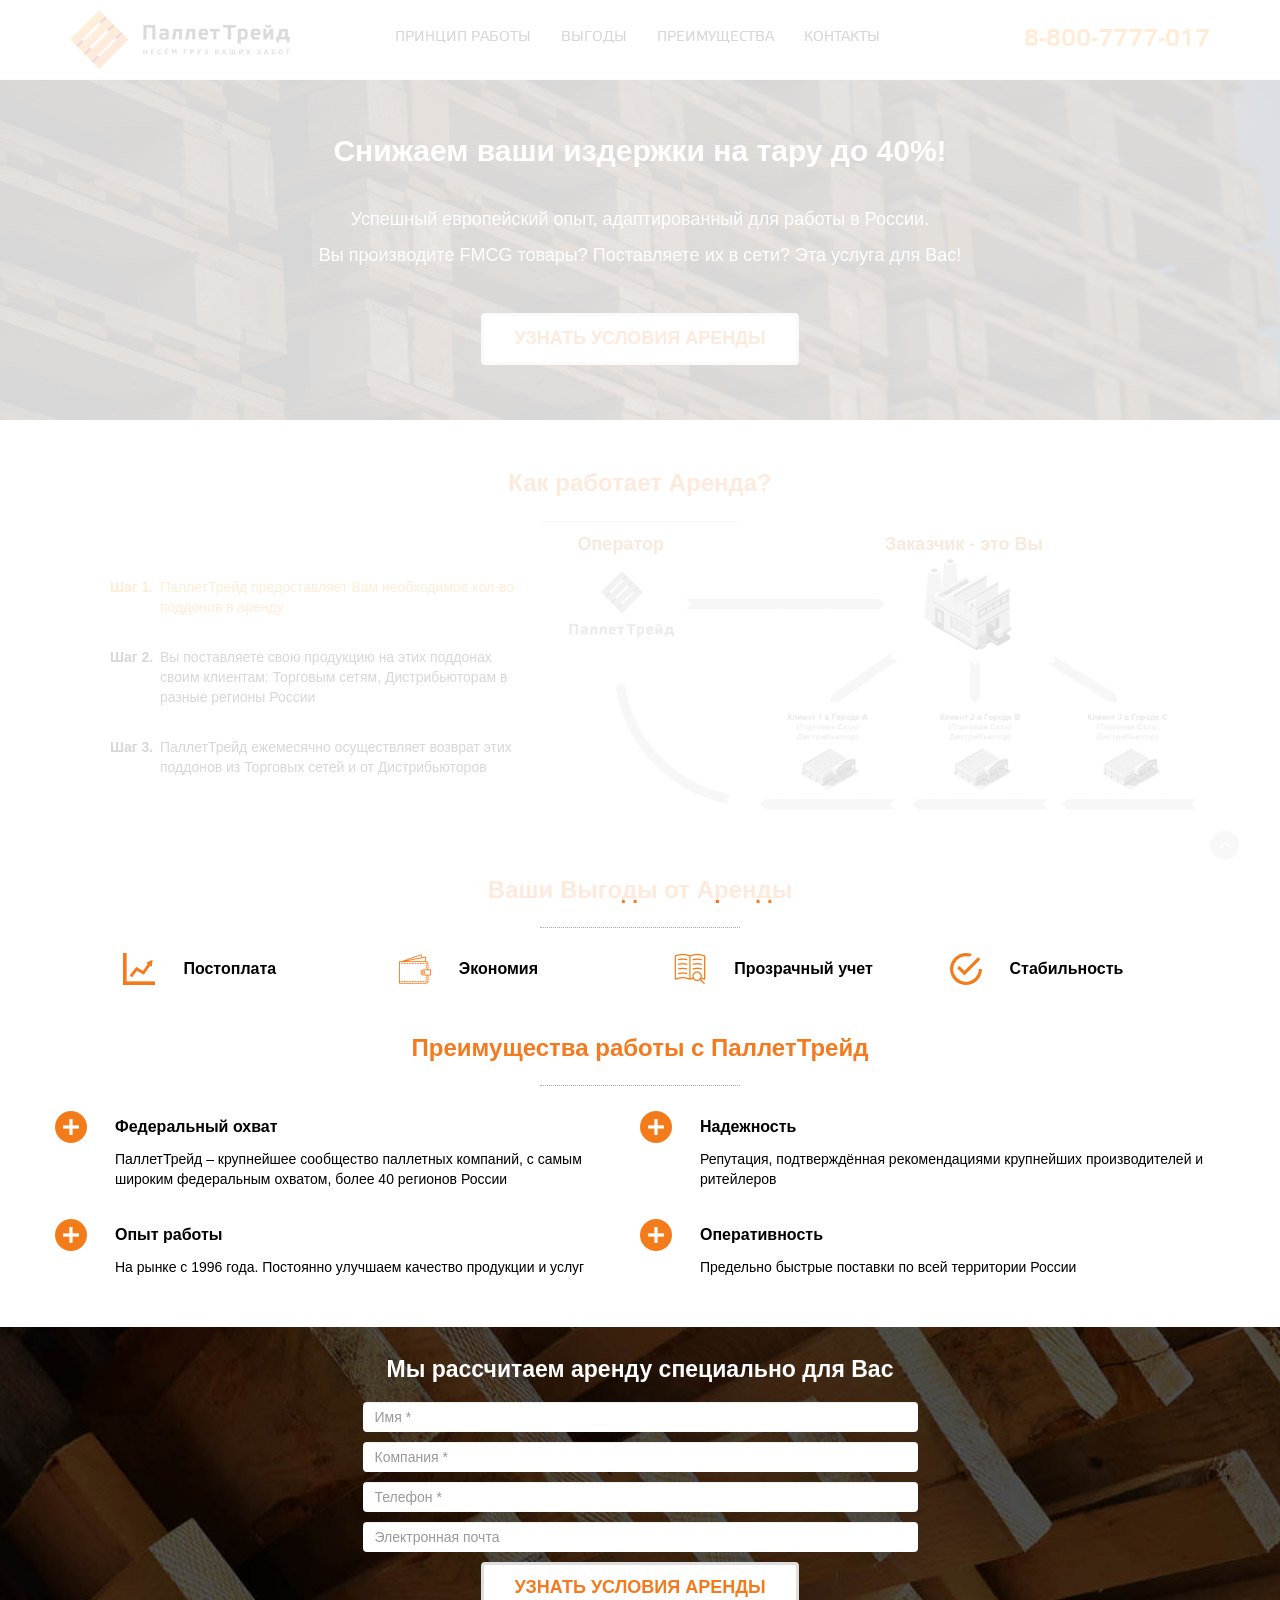
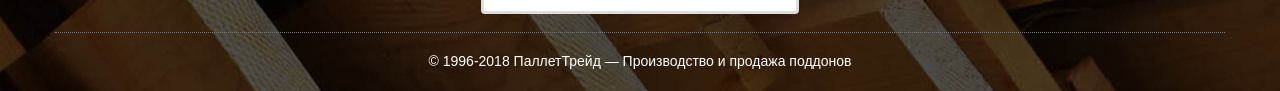
==== commit 4ea73956: "fff" ====
--- a/index.html
+++ b/index.html
@@ -284,6 +284,9 @@
 <!-- ======================= JQuery libs =========================== -->
 <!-- jQuery -->
 <script src="assets/js/jquery-1.11.1.min.js"></script>
+    <!-- MAsk -->
+    <script src="js/jquery.maskedinput.min.js"></script>
+    
 
 <!-- Bootstrap -->
 <script src="assets/js/bootstrap.min.js"></script>
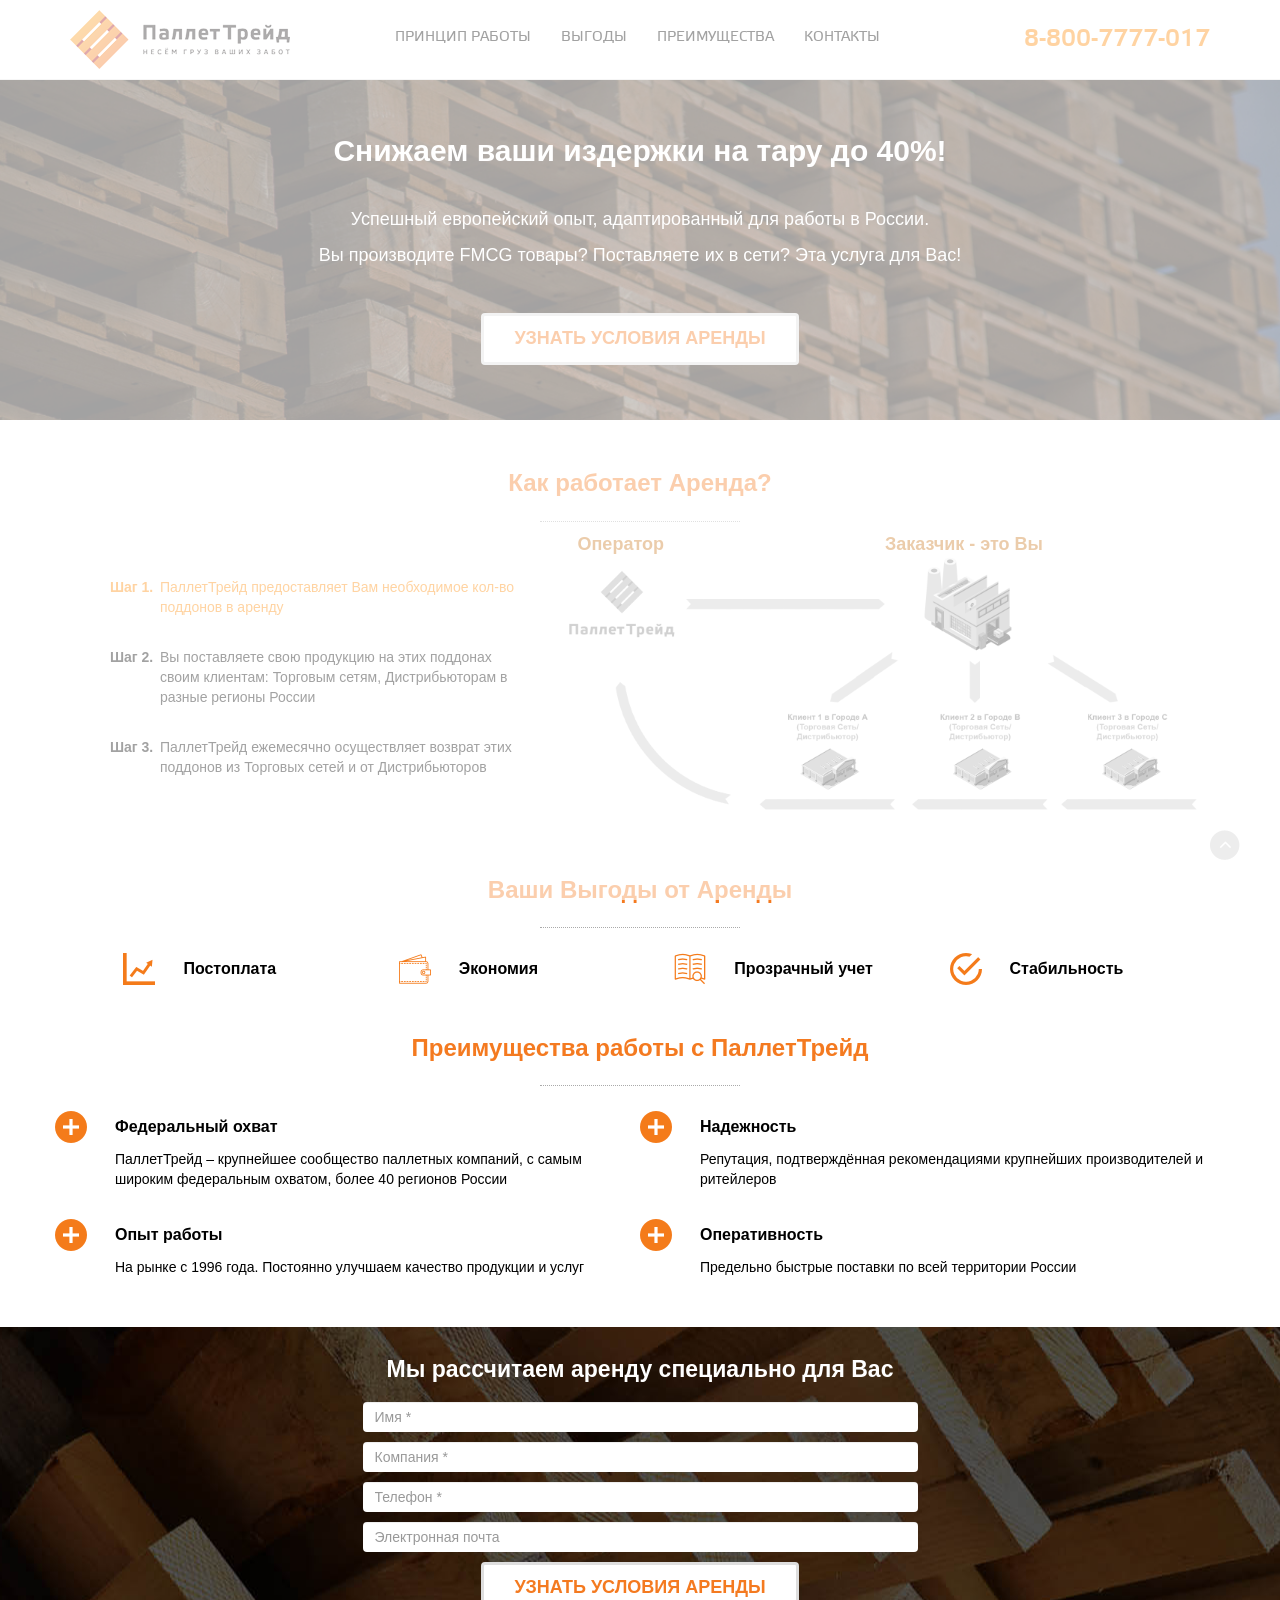
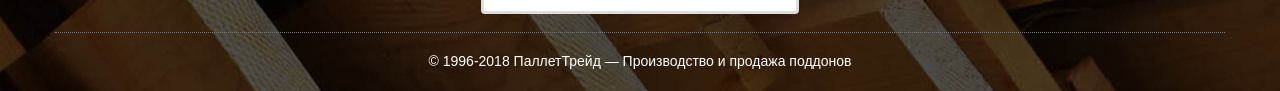
==== commit 97d35647: "index" ====
--- a/index.html
+++ b/index.html
@@ -258,7 +258,7 @@
                             <input type="text" name="name" id="name" required placeholder="Имя *"
                                    x-autocompletetype="name" class="form-control">
                             <input name="comp" id="comp" required placeholder="Компания *" class="form-control">
-                            <input name="tel" id="tel" required placeholder="Телефон *" class="form-control">
+                            <input name="tel" id="tel" placeholder="Телефон *" class="form-control">
                             <input type="email" name="email" id="email" placeholder="Электронная почта"
                                    class="form-control">
                         </div>
@@ -285,7 +285,7 @@
 <!-- jQuery -->
 <script src="assets/js/jquery-1.11.1.min.js"></script>
     <!-- MAsk -->
-    <script src="js/jquery.maskedinput.min.js"></script>
+    <script src="assets/js/jquery.maskedinput.min.js"></script>
     
 
 <!-- Bootstrap -->
